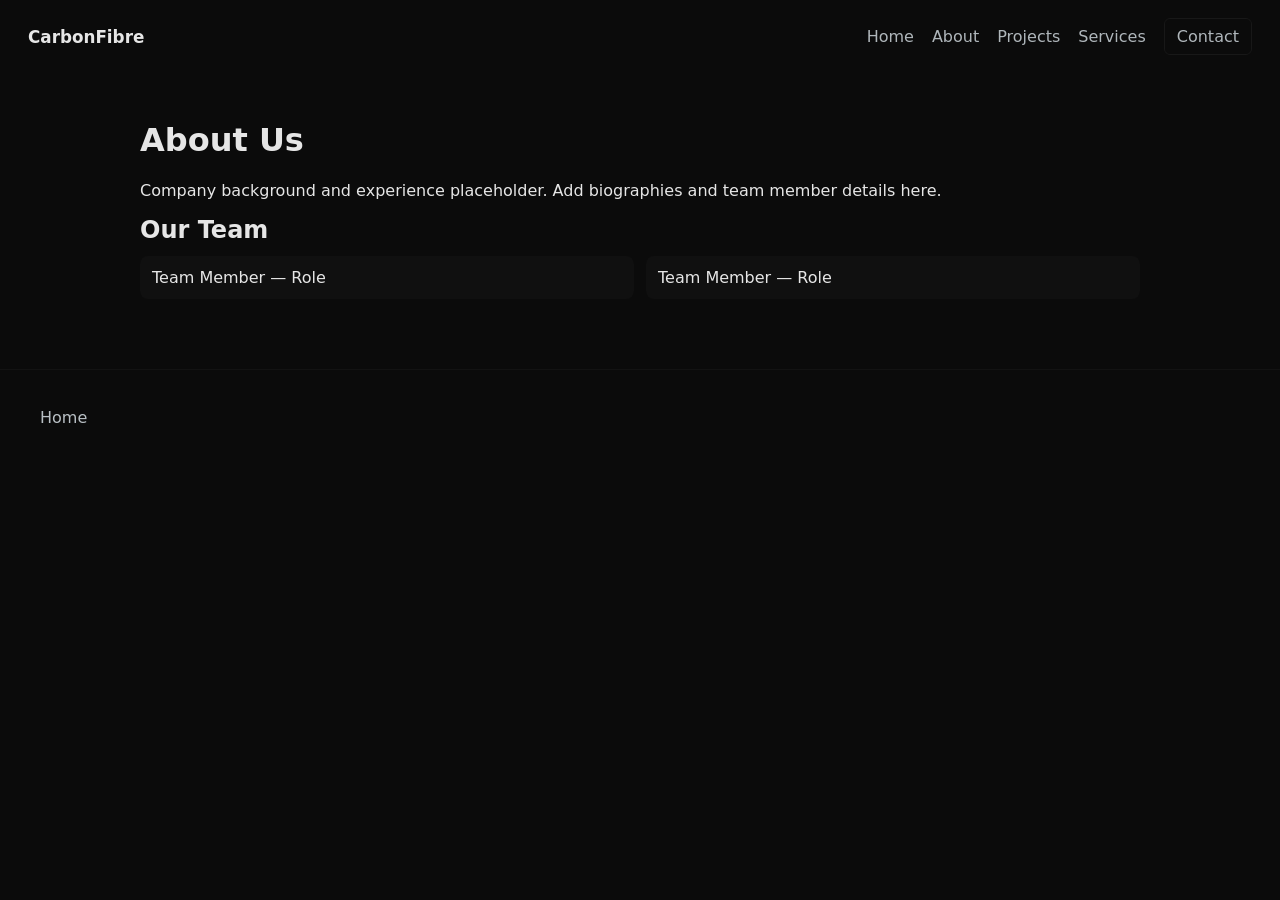
==== about.html @ e9892892 "Initial scaffold: pages, assets, GH Pages workflow, CNAME, README" ====
<!doctype html>
<html lang="en">
  <head>
    <meta charset="utf-8" />
    <meta name="viewport" content="width=device-width,initial-scale=1" />
    <title>About — Carbon Fibre Installation</title>
    <link rel="stylesheet" href="css/style.css" />
  </head>
  <body>
    <header class="site-header">
      <a class="logo" href="index.html">CarbonFibre</a>
      <nav class="main-nav">
        <a href="index.html">Home</a>
        <a href="about.html">About</a>
        <a href="projects.html">Projects</a>
        <a href="services.html">Services</a>
        <a class="contact-btn" href="index.html#contact">Contact</a>
        <button class="nav-toggle" aria-label="Toggle navigation">☰</button>
      </nav>
    </header>
    <main style="padding:100px 20px 40px;">
      <div style="max-width:1000px;margin:0 auto;">
        <h1>About Us</h1>
        <p>Company background and experience placeholder. Add biographies and team member details here.</p>
        <h2>Our Team</h2>
        <div style="display:grid;grid-template-columns:repeat(auto-fit,minmax(200px,1fr));gap:12px;margin-top:12px;">
          <div style="background:rgba(255,255,255,.02);padding:12px;border-radius:8px">Team Member — Role</div>
          <div style="background:rgba(255,255,255,.02);padding:12px;border-radius:8px">Team Member — Role</div>
        </div>
      </div>
    </main>
    <footer class="site-footer"><div class="footer-inner"><p><a href="index.html">Home</a></p></div></footer>
    <script src="js/main.js"></script>
  </body>
</html>
---- css/style.css ----
:root{
  --bg:#0b0b0b;--muted:#9aa0a6;--accent:#e6e6e6;--accent-2:#b9c0c5;
  --max-width:1200px;
}
*{box-sizing:border-box}
html,body{height:100%;margin:0;font-family:Inter,system-ui,Arial,sans-serif;color:var(--accent);background:var(--bg)}
a{color:var(--accent-2);text-decoration:none}
.site-header{position:fixed;top:0;left:0;right:0;display:flex;justify-content:space-between;align-items:center;padding:18px 28px;z-index:40}
.logo{font-weight:700;color:var(--accent);font-size:1.05rem}
.main-nav{display:flex;gap:18px;align-items:center}
.main-nav a{color:var(--accent-2);opacity:.95}
.contact-btn{padding:8px 12px;border:1px solid rgba(255,255,255,.06);border-radius:6px}
.nav-toggle{display:none;background:transparent;border:0;color:var(--accent-2);font-size:20px}

.hero{height:84vh;min-height:520px;background-image:linear-gradient(180deg,rgba(2,2,2,.35),rgba(2,2,2,.6)),url('../images/natural-black-metal-grille-carbon-steel.jpg');background-size:cover;background-position:center;display:flex;align-items:center}
.hero-inner{max-width:var(--max-width);margin:0 auto;padding:96px 28px 48px}
.hero h1{font-size: clamp(28px, 5vw, 56px);margin:0 0 12px;line-height:1.02}
.tagline{color:var(--muted);margin:0 0 20px}
.cta-row a{display:inline-block;margin-right:12px;padding:12px 18px;border-radius:8px}
.primary-cta{background:rgba(255,255,255,.06);border:1px solid rgba(255,255,255,.06)}
.secondary-cta{background:transparent;border:1px solid rgba(255,255,255,.03)}

.attributes{padding:64px 20px 40px}
.grid{max-width:var(--max-width);margin:0 auto;display:grid;grid-template-columns:repeat(auto-fit,minmax(220px,1fr));gap:18px}
.tile{background:rgba(255,255,255,.02);padding:18px;border-radius:8px;border:1px solid rgba(255,255,255,.02)}
.tile h3{margin:0 0 6px}

.services-preview,.projects-preview{padding:40px 20px;background:linear-gradient(180deg,transparent,rgba(255,255,255,0.01));}
.services-preview .cards{display:flex;gap:12px;flex-wrap:wrap;max-width:var(--max-width);margin:12px auto}
.card{background:rgba(255,255,255,.02);padding:18px;border-radius:8px;flex:1 1 220px}

.project-list{max-width:var(--max-width);margin:12px auto;display:grid;grid-template-columns:repeat(auto-fit,minmax(220px,1fr));gap:12px}
.project{padding:16px;background:rgba(255,255,255,.02);border-radius:6px}

.contact{padding:36px 20px;text-align:center}

.site-footer{border-top:1px solid rgba(255,255,255,.03);padding:22px 20px;margin-top:30px}
.footer-inner{max-width:var(--max-width);margin:0 auto;display:flex;justify-content:space-between;gap:12px;flex-wrap:wrap}

/* Responsive */
@media (max-width:820px){
  .nav-toggle{display:inline-block}
  .main-nav a{display:none}
  .main-nav.open a{display:inline-block}
  .hero-inner{padding-top:72px}
}

/* small polish */
h2{margin:0 0 12px}
.more{text-align:center;margin-top:14px}
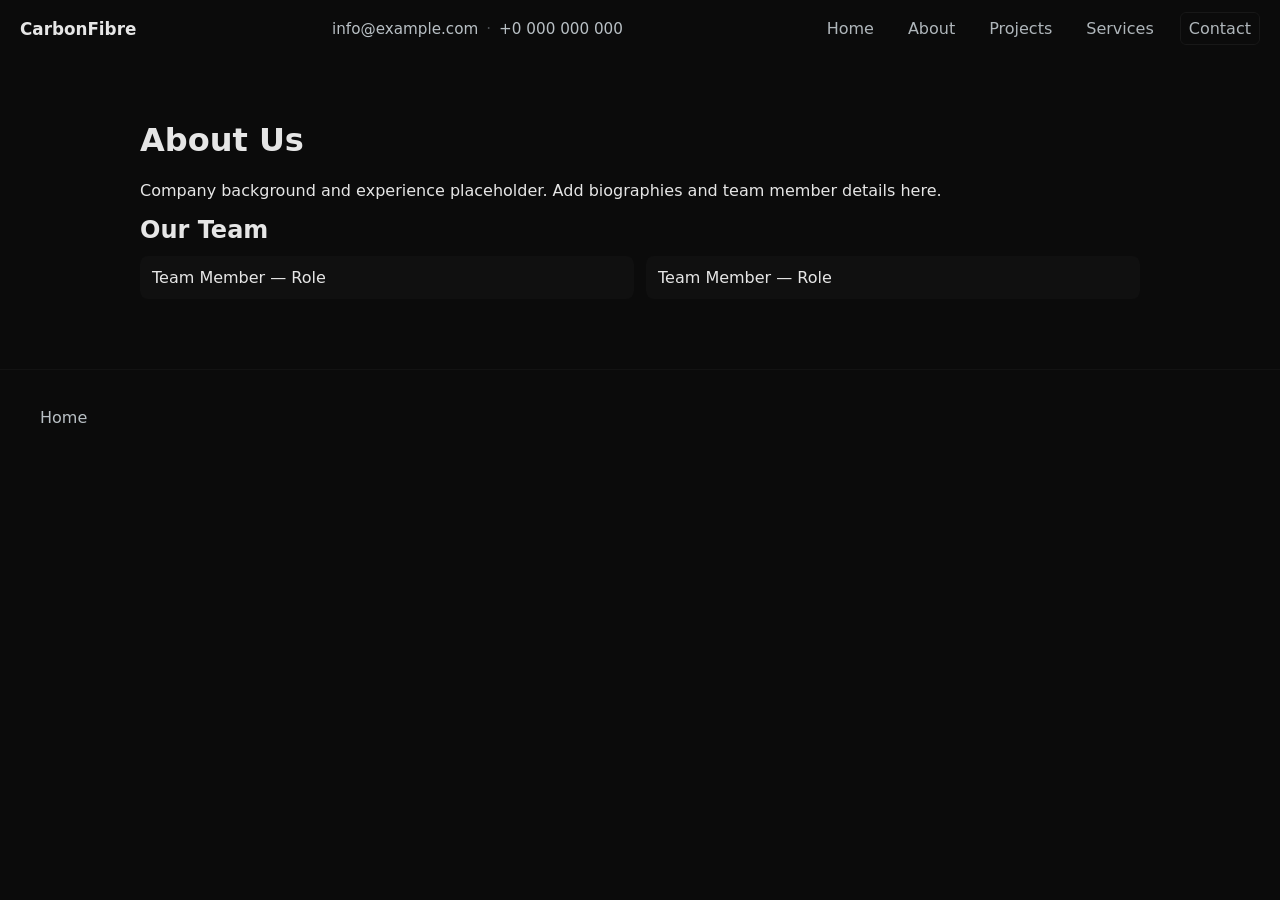
==== commit de3500fd: "ui: mobile side menu + header contact top-right; improve nav toggle/overlay" ====
--- a/about.html
+++ b/about.html
@@ -9,14 +9,22 @@
   <body>
     <header class="site-header">
       <a class="logo" href="index.html">CarbonFibre</a>
-      <nav class="main-nav">
+      <div class="header-right">
+        <div class="contact-top">
+          <a href="mailto:info@example.com">info@example.com</a>
+          <span class="sep">·</span>
+          <a href="tel:+000000000">+0 000 000 000</a>
+        </div>
+        <button class="nav-toggle" aria-label="Toggle navigation">☰</button>
+      </div>
+      <nav class="main-nav" aria-hidden="false">
         <a href="index.html">Home</a>
         <a href="about.html">About</a>
         <a href="projects.html">Projects</a>
         <a href="services.html">Services</a>
         <a class="contact-btn" href="index.html#contact">Contact</a>
-        <button class="nav-toggle" aria-label="Toggle navigation">☰</button>
       </nav>
+      <div class="nav-overlay" aria-hidden="true"></div>
     </header>
     <main style="padding:100px 20px 40px;">
       <div style="max-width:1000px;margin:0 auto;">
--- a/css/style.css
+++ b/css/style.css
@@ -5,12 +5,22 @@
 *{box-sizing:border-box}
 html,body{height:100%;margin:0;font-family:Inter,system-ui,Arial,sans-serif;color:var(--accent);background:var(--bg)}
 a{color:var(--accent-2);text-decoration:none}
-.site-header{position:fixed;top:0;left:0;right:0;display:flex;justify-content:space-between;align-items:center;padding:18px 28px;z-index:40}
+.site-header{position:fixed;top:0;left:0;right:0;display:flex;justify-content:space-between;align-items:center;padding:12px 20px;z-index:60}
 .logo{font-weight:700;color:var(--accent);font-size:1.05rem}
+.header-right{display:flex;align-items:center;gap:12px}
+.contact-top{color:var(--muted);font-size:0.95rem;display:flex;gap:8px;align-items:center}
+.contact-top a{color:var(--accent-2)}
+.sep{opacity:.45}
 .main-nav{display:flex;gap:18px;align-items:center}
-.main-nav a{color:var(--accent-2);opacity:.95}
+.main-nav a{color:var(--accent-2);opacity:.95;padding:6px 8px}
 .contact-btn{padding:8px 12px;border:1px solid rgba(255,255,255,.06);border-radius:6px}
 .nav-toggle{display:none;background:transparent;border:0;color:var(--accent-2);font-size:20px}
+
+/* Side nav / mobile */
+.main-nav{transition:transform .28s ease, left .28s ease}
+.nav-overlay{position:fixed;inset:0;background:rgba(0,0,0,.45);opacity:0;pointer-events:none;transition:opacity .2s ease;z-index:55}
+.main-nav.open + .nav-overlay{opacity:1;pointer-events:auto}
+
 
 .hero{height:84vh;min-height:520px;background-image:linear-gradient(180deg,rgba(2,2,2,.35),rgba(2,2,2,.6)),url('../images/natural-black-metal-grille-carbon-steel.jpg');background-size:cover;background-position:center;display:flex;align-items:center}
 .hero-inner{max-width:var(--max-width);margin:0 auto;padding:96px 28px 48px}
@@ -40,9 +50,13 @@
 /* Responsive */
 @media (max-width:820px){
   .nav-toggle{display:inline-block}
-  .main-nav a{display:none}
-  .main-nav.open a{display:inline-block}
+  .main-nav{position:fixed;top:0;left:-320px;height:100vh;width:280px;flex-direction:column;padding:72px 16px 20px;background:rgba(6,6,6,.98);backdrop-filter:blur(6px);border-right:1px solid rgba(255,255,255,.03);z-index:60}
+  .main-nav a{display:block;padding:12px 6px;border-radius:6px}
+  .main-nav.open{left:0}
+  .nav-overlay{opacity:0;pointer-events:none}
+  .main-nav.open ~ .nav-overlay,.main-nav.open + .nav-overlay{opacity:1;pointer-events:auto}
   .hero-inner{padding-top:72px}
+  .contact-top{display:none}
 }
 
 /* small polish */
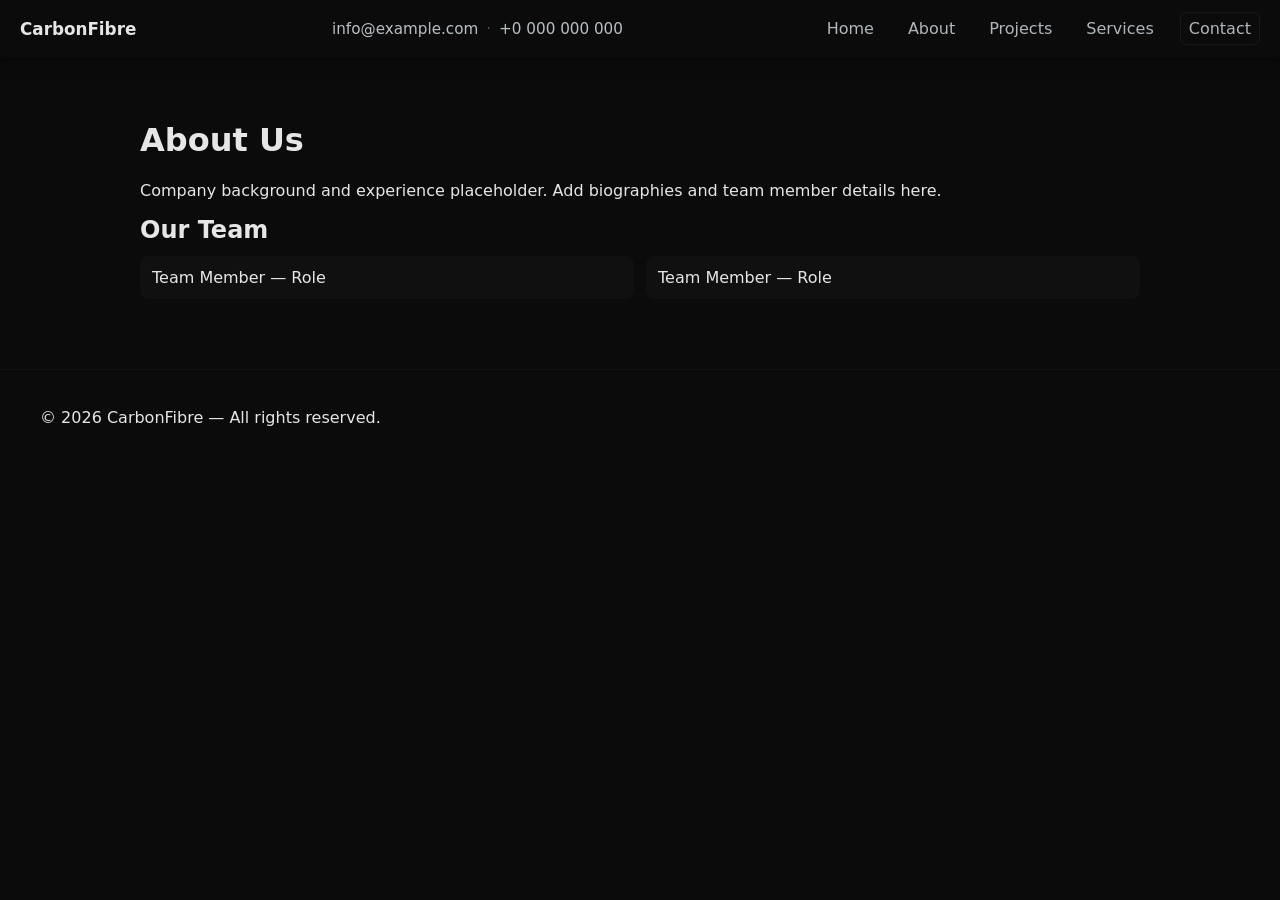
==== commit 740fedc1: "ui: indicator gradient blackgrey; unify footer across pages" ====
--- a/about.html
+++ b/about.html
@@ -37,7 +37,11 @@
         </div>
       </div>
     </main>
-    <footer class="site-footer"><div class="footer-inner"><p><a href="index.html">Home</a></p></div></footer>
+    <footer class="site-footer">
+      <div class="footer-inner">
+        <p>&copy; <span id="year"></span> CarbonFibre — All rights reserved.</p>
+      </div>
+    </footer>
     <script src="js/main.js"></script>
   </body>
 </html>
--- a/css/style.css
+++ b/css/style.css
@@ -1,7 +1,10 @@
 :root{
   --bg:#0b0b0b;--muted:#9aa0a6;--accent:#e6e6e6;--accent-2:#b9c0c5;
   --max-width:1200px;
+  --header-height:64px;
 }
+/* native smooth scrolling as a baseline */
+html{scroll-behavior:smooth}
 *{box-sizing:border-box}
 html,body{height:100%;margin:0;font-family:Inter,system-ui,Arial,sans-serif;color:var(--accent);background:var(--bg)}
 a{color:var(--accent-2);text-decoration:none}
@@ -20,6 +23,19 @@
 .main-nav{transition:transform .28s ease, left .28s ease}
 .nav-overlay{position:fixed;inset:0;background:rgba(0,0,0,.45);opacity:0;pointer-events:none;transition:opacity .2s ease;z-index:55}
 .main-nav.open + .nav-overlay{opacity:1;pointer-events:auto}
+
+/* Header: solid background to remain above content */
+.site-header{background:var(--bg);box-shadow:0 2px 12px rgba(0,0,0,0.6)}
+main{padding-top:var(--header-height)}
+
+/* Scroll progress indicator */
+.scroll-indicator{position:fixed;left:0;right:0;top:var(--header-height);height:4px;z-index:70;pointer-events:none;opacity:0;transition:opacity .25s ease}
+.scroll-indicator .bar{height:100%;width:0;background:linear-gradient(90deg,#000000,#bdbdbd);box-shadow:0 0 8px rgba(0,0,0,.25);transition:width .12s linear}
+.scroll-indicator.visible{opacity:1}
+
+/* Page transition overlay used when navigating between pages */
+.page-transition{position:fixed;inset:0;background:#0b0b0b;opacity:0;pointer-events:none;transition:opacity .28s ease;z-index:9999}
+.page-transition.show{opacity:1;pointer-events:auto}
 
 
 .hero{height:84vh;min-height:520px;background-image:linear-gradient(180deg,rgba(2,2,2,.35),rgba(2,2,2,.6)),url('../images/natural-black-metal-grille-carbon-steel.jpg');background-size:cover;background-position:center;display:flex;align-items:center}
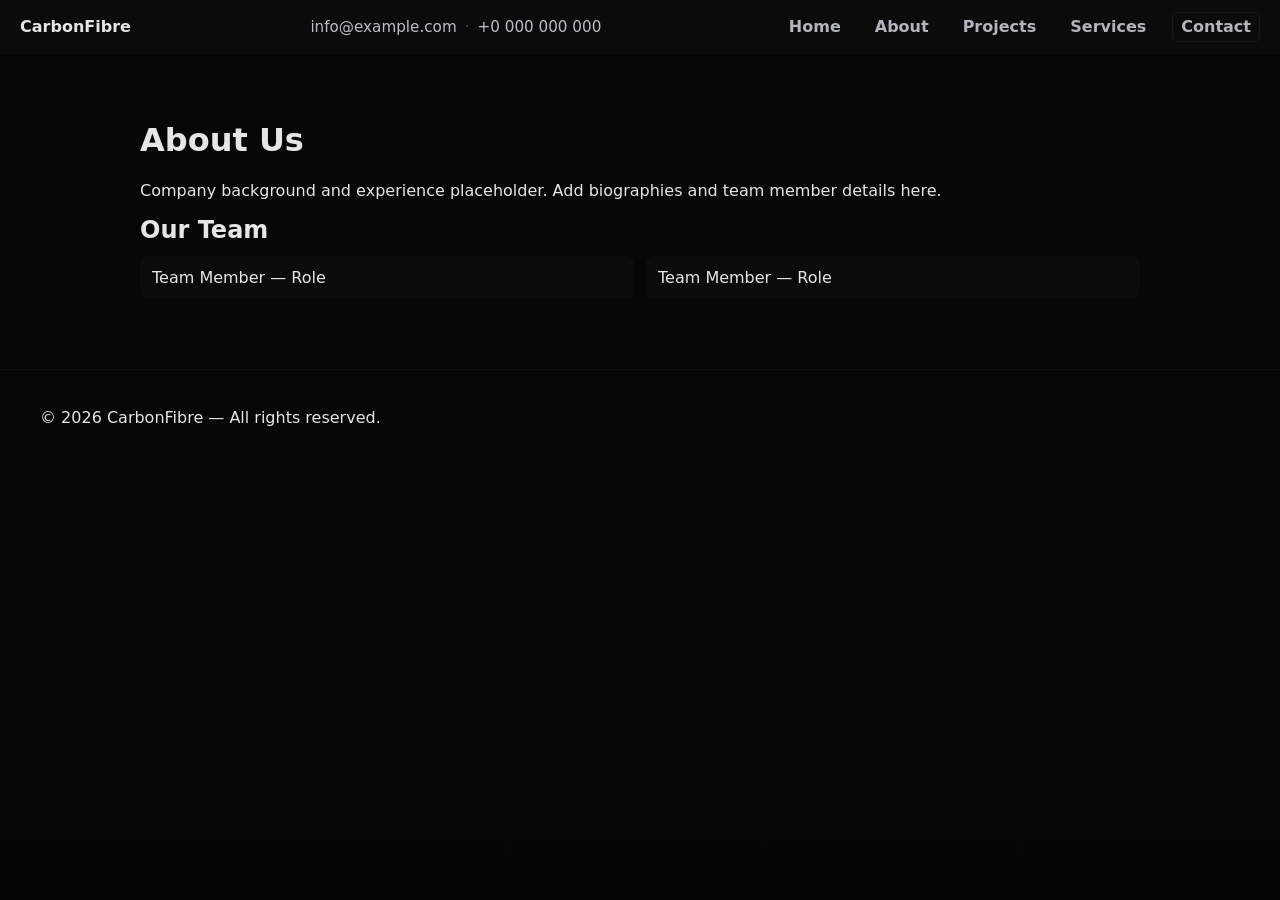
==== commit 2a229831: "chore: ui  use correct non-home background image" ====
--- a/about.html
+++ b/about.html
@@ -6,7 +6,7 @@
     <title>About — Carbon Fibre Installation</title>
     <link rel="stylesheet" href="css/style.css" />
   </head>
-  <body>
+  <body class="page-bg">
     <header class="site-header">
       <a class="logo" href="index.html">CarbonFibre</a>
       <div class="header-right">
--- a/css/style.css
+++ b/css/style.css
@@ -2,20 +2,34 @@
   --bg:#0b0b0b;--muted:#9aa0a6;--accent:#e6e6e6;--accent-2:#b9c0c5;
   --max-width:1200px;
   --header-height:64px;
+  font-size:16px;
 }
 /* native smooth scrolling as a baseline */
 html{scroll-behavior:smooth}
+html{-webkit-text-size-adjust:100%}
 *{box-sizing:border-box}
 html,body{height:100%;margin:0;font-family:Inter,system-ui,Arial,sans-serif;color:var(--accent);background:var(--bg)}
 a{color:var(--accent-2);text-decoration:none}
-.site-header{position:fixed;top:0;left:0;right:0;display:flex;justify-content:space-between;align-items:center;padding:12px 20px;z-index:60}
-.logo{font-weight:700;color:var(--accent);font-size:1.05rem}
+.site-header{position:fixed;top:0;left:0;right:0;display:flex;justify-content:space-between;align-items:center;padding:12px 20px;z-index:10001;transform:none;-webkit-font-smoothing:antialiased;-moz-osx-font-smoothing:grayscale}
+.logo{font-weight:600;color:var(--accent);font-size:16px;line-height:1}
 .header-right{display:flex;align-items:center;gap:12px}
 .contact-top{color:var(--muted);font-size:0.95rem;display:flex;gap:8px;align-items:center}
 .contact-top a{color:var(--accent-2)}
 .sep{opacity:.45}
 .main-nav{display:flex;gap:18px;align-items:center}
-.main-nav a{color:var(--accent-2);opacity:.95;padding:6px 8px}
+.main-nav a{color:var(--accent-2);opacity:.95;padding:6px 8px;font-size:16px;line-height:1;font-weight:600}
+
+/* main nav is visible on large screens; mobile toggle shows at <=820px */
+
+/* Ensure header children don't inherit accidental transforms that change rendering */
+.site-header *{transform:none}
+
+/* Normalize rendering for header text to avoid bolder appearance on some pages */
+.site-header .logo, .site-header .main-nav a, .site-header .contact-top a{
+  -webkit-font-smoothing:antialiased;
+  -moz-osx-font-smoothing:grayscale;
+  text-rendering:optimizeLegibility;
+}
 .contact-btn{padding:8px 12px;border:1px solid rgba(255,255,255,.06);border-radius:6px}
 .nav-toggle{display:none;background:transparent;border:0;color:var(--accent-2);font-size:20px}
 
@@ -34,8 +48,11 @@
 .scroll-indicator.visible{opacity:1}
 
 /* Page transition overlay used when navigating between pages */
-.page-transition{position:fixed;inset:0;background:#0b0b0b;opacity:0;pointer-events:none;transition:opacity .28s ease;z-index:9999}
-.page-transition.show{opacity:1;pointer-events:auto}
+.page-transition{position:fixed;inset:0;background:#0b0b0b;transform:translateY(-100%);opacity:0;pointer-events:none;transition:transform .32s ease, opacity .32s ease;z-index:9999}
+.page-transition.show{pointer-events:auto;transform:translateY(0);opacity:1}
+
+/* Background for non-home pages */
+.page-bg{background-image:linear-gradient(180deg,rgba(2,2,2,.45),rgba(2,2,2,.7)),url('../images/background-4852316.jpg');background-size:cover;background-position:center;background-repeat:no-repeat;min-height:100vh}
 
 
 .hero{height:84vh;min-height:520px;background-image:linear-gradient(180deg,rgba(2,2,2,.35),rgba(2,2,2,.6)),url('../images/natural-black-metal-grille-carbon-steel.jpg');background-size:cover;background-position:center;display:flex;align-items:center}
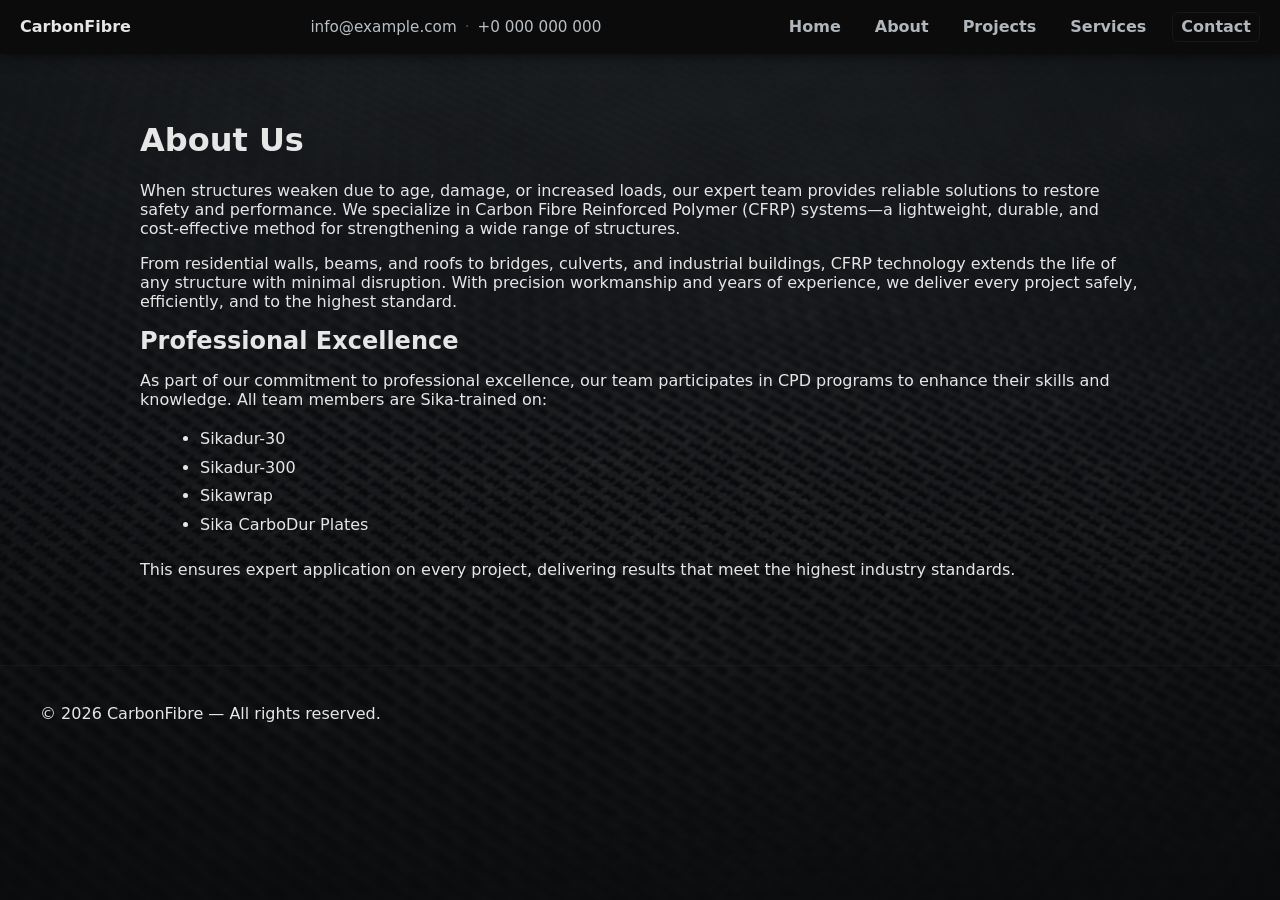
==== commit fd600fca: "add content v1" ====
--- a/about.html
+++ b/about.html
@@ -29,12 +29,18 @@
     <main style="padding:100px 20px 40px;">
       <div style="max-width:1000px;margin:0 auto;">
         <h1>About Us</h1>
-        <p>Company background and experience placeholder. Add biographies and team member details here.</p>
-        <h2>Our Team</h2>
-        <div style="display:grid;grid-template-columns:repeat(auto-fit,minmax(200px,1fr));gap:12px;margin-top:12px;">
-          <div style="background:rgba(255,255,255,.02);padding:12px;border-radius:8px">Team Member — Role</div>
-          <div style="background:rgba(255,255,255,.02);padding:12px;border-radius:8px">Team Member — Role</div>
-        </div>
+        <p>When structures weaken due to age, damage, or increased loads, our expert team provides reliable solutions to restore safety and performance. We specialize in Carbon Fibre Reinforced Polymer (CFRP) systems—a lightweight, durable, and cost-effective method for strengthening a wide range of structures.</p>
+        <p>From residential walls, beams, and roofs to bridges, culverts, and industrial buildings, CFRP technology extends the life of any structure with minimal disruption. With precision workmanship and years of experience, we deliver every project safely, efficiently, and to the highest standard.</p>
+        
+        <h2>Professional Excellence</h2>
+        <p>As part of our commitment to professional excellence, our team participates in CPD programs to enhance their skills and knowledge. All team members are Sika-trained on:</p>
+        <ul style="margin:12px 0 20px 20px;line-height:1.8;">
+          <li>Sikadur-30</li>
+          <li>Sikadur-300</li>
+          <li>Sikawrap</li>
+          <li>Sika CarboDur Plates</li>
+        </ul>
+        <p>This ensures expert application on every project, delivering results that meet the highest industry standards.</p>
       </div>
     </main>
     <footer class="site-footer">
--- a/css/style.css
+++ b/css/style.css
@@ -19,7 +19,7 @@
 .main-nav{display:flex;gap:18px;align-items:center}
 .main-nav a{color:var(--accent-2);opacity:.95;padding:6px 8px;font-size:16px;line-height:1;font-weight:600}
 
-/* main nav is visible on large screens; mobile toggle shows at <=820px */
+/* main nav is visible on large screens; mobile toggle shows at <=960px */
 
 /* Ensure header children don't inherit accidental transforms that change rendering */
 .site-header *{transform:none}
@@ -52,7 +52,7 @@
 .page-transition.show{pointer-events:auto;transform:translateY(0);opacity:1}
 
 /* Background for non-home pages */
-.page-bg{background-image:linear-gradient(180deg,rgba(2,2,2,.45),rgba(2,2,2,.7)),url('../images/background-4852316.jpg');background-size:cover;background-position:center;background-repeat:no-repeat;min-height:100vh}
+.page-bg{background-image:linear-gradient(180deg,rgba(2,2,2,.45),rgba(2,2,2,.7)),url('../images/metallic-texture-background.jpg');background-size:cover;background-position:center;background-repeat:no-repeat;min-height:100vh}
 
 
 .hero{height:84vh;min-height:520px;background-image:linear-gradient(180deg,rgba(2,2,2,.35),rgba(2,2,2,.6)),url('../images/natural-black-metal-grille-carbon-steel.jpg');background-size:cover;background-position:center;display:flex;align-items:center}
@@ -81,7 +81,7 @@
 .footer-inner{max-width:var(--max-width);margin:0 auto;display:flex;justify-content:space-between;gap:12px;flex-wrap:wrap}
 
 /* Responsive */
-@media (max-width:820px){
+@media (max-width:960px){
   .nav-toggle{display:inline-block}
   .main-nav{position:fixed;top:0;left:-320px;height:100vh;width:280px;flex-direction:column;padding:72px 16px 20px;background:rgba(6,6,6,.98);backdrop-filter:blur(6px);border-right:1px solid rgba(255,255,255,.03);z-index:60}
   .main-nav a{display:block;padding:12px 6px;border-radius:6px}
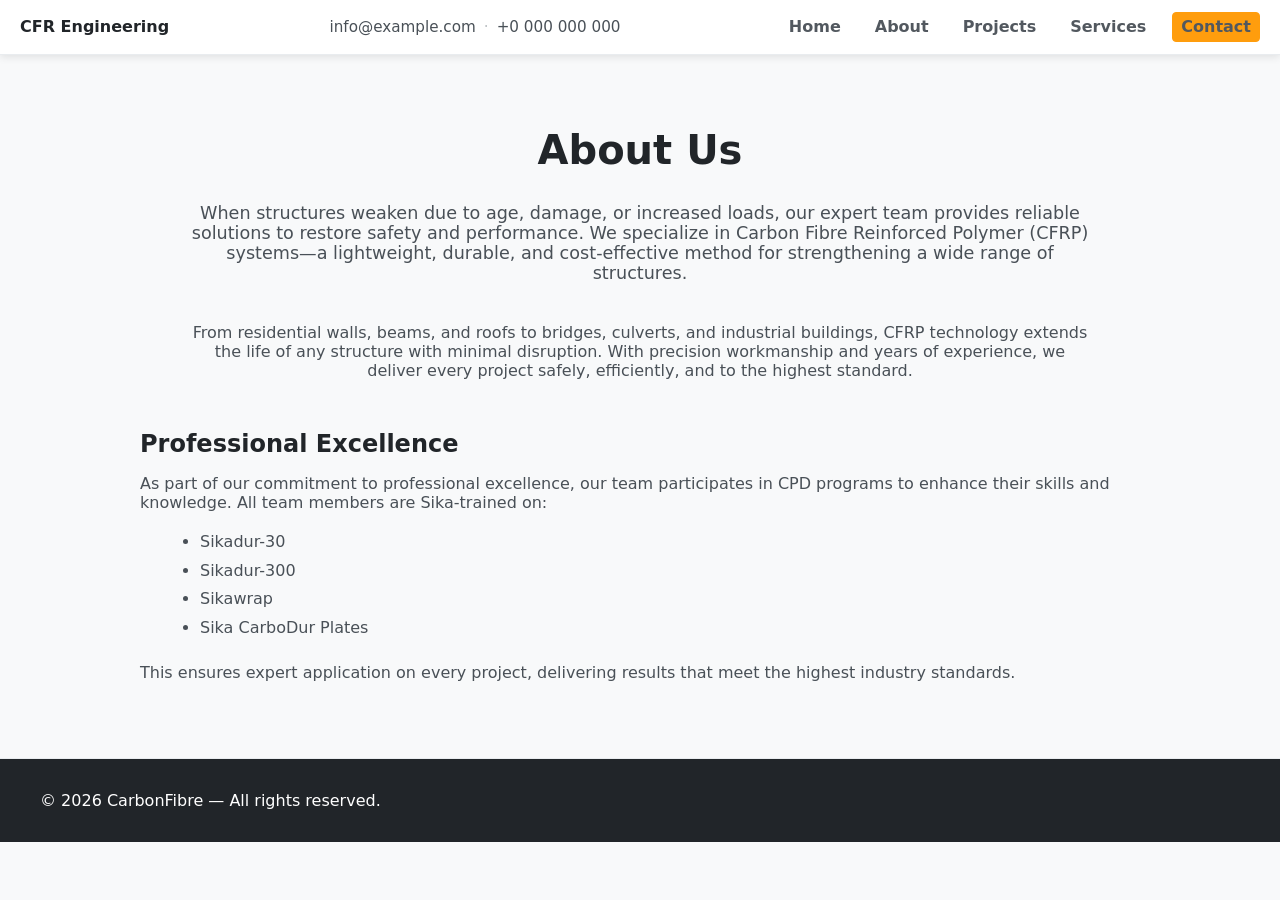
==== commit 9c21b3cf: "change colours" ====
--- a/about.html
+++ b/about.html
@@ -8,7 +8,7 @@
   </head>
   <body class="page-bg">
     <header class="site-header">
-      <a class="logo" href="index.html">CarbonFibre</a>
+      <a class="logo" href="index.html">CFR Engineering</a>
       <div class="header-right">
         <div class="contact-top">
           <a href="mailto:info@example.com">info@example.com</a>
@@ -26,21 +26,21 @@
       </nav>
       <div class="nav-overlay" aria-hidden="true"></div>
     </header>
-    <main style="padding:100px 20px 40px;">
+    <main style="padding:100px 20px 60px;">
       <div style="max-width:1000px;margin:0 auto;">
-        <h1>About Us</h1>
-        <p>When structures weaken due to age, damage, or increased loads, our expert team provides reliable solutions to restore safety and performance. We specialize in Carbon Fibre Reinforced Polymer (CFRP) systems—a lightweight, durable, and cost-effective method for strengthening a wide range of structures.</p>
-        <p>From residential walls, beams, and roofs to bridges, culverts, and industrial buildings, CFRP technology extends the life of any structure with minimal disruption. With precision workmanship and years of experience, we deliver every project safely, efficiently, and to the highest standard.</p>
+        <h1 style="text-align:center;font-size:2.5rem;margin-bottom:30px;color:#212529;">About Us</h1>
+        <p style="font-size:1.1rem;color:#495057;text-align:center;max-width:900px;margin:0 auto 40px;">When structures weaken due to age, damage, or increased loads, our expert team provides reliable solutions to restore safety and performance. We specialize in Carbon Fibre Reinforced Polymer (CFRP) systems—a lightweight, durable, and cost-effective method for strengthening a wide range of structures.</p>
+        <p style="color:#495057;text-align:center;max-width:900px;margin:0 auto 50px;">From residential walls, beams, and roofs to bridges, culverts, and industrial buildings, CFRP technology extends the life of any structure with minimal disruption. With precision workmanship and years of experience, we deliver every project safely, efficiently, and to the highest standard.</p>
         
-        <h2>Professional Excellence</h2>
-        <p>As part of our commitment to professional excellence, our team participates in CPD programs to enhance their skills and knowledge. All team members are Sika-trained on:</p>
-        <ul style="margin:12px 0 20px 20px;line-height:1.8;">
+        <h2 style="color:#212529;margin-top:40px;">Professional Excellence</h2>
+        <p style="color:#495057;">As part of our commitment to professional excellence, our team participates in CPD programs to enhance their skills and knowledge. All team members are Sika-trained on:</p>
+        <ul style="margin:12px 0 20px 20px;line-height:1.8;color:#495057;">
           <li>Sikadur-30</li>
           <li>Sikadur-300</li>
           <li>Sikawrap</li>
           <li>Sika CarboDur Plates</li>
         </ul>
-        <p>This ensures expert application on every project, delivering results that meet the highest industry standards.</p>
+        <p style="color:#495057;">This ensures expert application on every project, delivering results that meet the highest industry standards.</p>
       </div>
     </main>
     <footer class="site-footer">
--- a/css/style.css
+++ b/css/style.css
@@ -1,5 +1,5 @@
 :root{
-  --bg:#0b0b0b;--muted:#9aa0a6;--accent:#e6e6e6;--accent-2:#b9c0c5;
+  --bg:#ffffff;--muted:#6c757d;--accent:#212529;--accent-2:#495057;--primary:#ff9800;
   --max-width:1200px;
   --header-height:64px;
   font-size:16px;
@@ -30,7 +30,8 @@
   -moz-osx-font-smoothing:grayscale;
   text-rendering:optimizeLegibility;
 }
-.contact-btn{padding:8px 12px;border:1px solid rgba(255,255,255,.06);border-radius:6px}
+.contact-btn{padding:8px 16px;background:#ff9800;color:#ffffff;border:1px solid #ff9800;border-radius:4px;transition:background 0.3s ease}
+.contact-btn:hover{background:#f57c00;border-color:#f57c00}
 .nav-toggle{display:none;background:transparent;border:0;color:var(--accent-2);font-size:20px}
 
 /* Side nav / mobile */
@@ -39,7 +40,7 @@
 .main-nav.open + .nav-overlay{opacity:1;pointer-events:auto}
 
 /* Header: solid background to remain above content */
-.site-header{background:var(--bg);box-shadow:0 2px 12px rgba(0,0,0,0.6)}
+.site-header{background:#ffffff;box-shadow:0 2px 8px rgba(0,0,0,0.1);border-bottom:1px solid #e9ecef}
 main{padding-top:var(--header-height)}
 
 /* Scroll progress indicator */
@@ -47,43 +48,51 @@
 .scroll-indicator .bar{height:100%;width:0;background:linear-gradient(90deg,#000000,#bdbdbd);box-shadow:0 0 8px rgba(0,0,0,.25);transition:width .12s linear}
 .scroll-indicator.visible{opacity:1}
 
-/* Page transition overlay used when navigating between pages */
-.page-transition{position:fixed;inset:0;background:#0b0b0b;transform:translateY(-100%);opacity:0;pointer-events:none;transition:transform .32s ease, opacity .32s ease;z-index:9999}
-.page-transition.show{pointer-events:auto;transform:translateY(0);opacity:1}
-
 /* Background for non-home pages */
-.page-bg{background-image:linear-gradient(180deg,rgba(2,2,2,.45),rgba(2,2,2,.7)),url('../images/metallic-texture-background.jpg');background-size:cover;background-position:center;background-repeat:no-repeat;min-height:100vh}
+.page-bg{background:#f8f9fa;min-height:100vh}
 
 
-.hero{height:84vh;min-height:520px;background-image:linear-gradient(180deg,rgba(2,2,2,.35),rgba(2,2,2,.6)),url('../images/natural-black-metal-grille-carbon-steel.jpg');background-size:cover;background-position:center;display:flex;align-items:center}
+.hero{height:63vh;min-height:390px;background:#d0d3d9;background-size:cover;background-position:center;display:flex;align-items:center;position:relative}
 .hero-inner{max-width:var(--max-width);margin:0 auto;padding:96px 28px 48px}
-.hero h1{font-size: clamp(28px, 5vw, 56px);margin:0 0 12px;line-height:1.02}
-.tagline{color:var(--muted);margin:0 0 20px}
-.cta-row a{display:inline-block;margin-right:12px;padding:12px 18px;border-radius:8px}
-.primary-cta{background:rgba(255,255,255,.06);border:1px solid rgba(255,255,255,.06)}
-.secondary-cta{background:transparent;border:1px solid rgba(255,255,255,.03)}
+.hero h1{font-size: clamp(28px, 5vw, 56px);margin:0 0 12px;line-height:1.02;color:#000000}
+.tagline{color:#000000;margin:0 0 20px;opacity:0.85}
+.cta-row a{display:inline-block;margin-right:12px;padding:12px 24px;border-radius:4px;font-weight:600;transition:all 0.3s ease}
+.primary-cta{background:#212529;color:#ffffff;border:2px solid #212529}
+.primary-cta:hover{background:#000000;border-color:#000000}
+.secondary-cta{background:transparent;color:#212529;border:2px solid #212529}
+.secondary-cta:hover{background:#212529;color:#ffffff}
 
 .attributes{padding:64px 20px 40px}
 .grid{max-width:var(--max-width);margin:0 auto;display:grid;grid-template-columns:repeat(auto-fit,minmax(220px,1fr));gap:18px}
-.tile{background:rgba(255,255,255,.02);padding:18px;border-radius:8px;border:1px solid rgba(255,255,255,.02)}
-.tile h3{margin:0 0 6px}
+.tile{background:#ffffff;padding:24px;border-radius:8px;border:1px solid #e9ecef;box-shadow:0 2px 8px rgba(0,0,0,0.08);transition:transform 0.3s ease, box-shadow 0.3s ease}
+.tile:hover{transform:translateY(-4px);box-shadow:0 4px 16px rgba(0,0,0,0.12)}
+.tile h3{margin:0 0 8px;color:#212529}
 
-.services-preview,.projects-preview{padding:40px 20px;background:linear-gradient(180deg,transparent,rgba(255,255,255,0.01));}
-.services-preview .cards{display:flex;gap:12px;flex-wrap:wrap;max-width:var(--max-width);margin:12px auto}
-.card{background:rgba(255,255,255,.02);padding:18px;border-radius:8px;flex:1 1 220px}
+.services-preview,.projects-preview{padding:60px 20px;background:#ffffff}
+.services-preview h2,.projects-preview h2{text-align:center;font-size:2.5rem;margin-bottom:40px;color:#212529}
+.services-preview .cards{display:flex;gap:20px;flex-wrap:wrap;max-width:var(--max-width);margin:12px auto}
+.card{background:#ffffff;padding:24px;border-radius:8px;flex:1 1 280px;border:1px solid #e9ecef;box-shadow:0 2px 8px rgba(0,0,0,0.08);transition:transform 0.3s ease}
+.card:hover{transform:translateY(-4px)}
+.card h4{color:#ff9800;margin-top:0}
 
-.project-list{max-width:var(--max-width);margin:12px auto;display:grid;grid-template-columns:repeat(auto-fit,minmax(220px,1fr));gap:12px}
-.project{padding:16px;background:rgba(255,255,255,.02);border-radius:6px}
+.project-list{max-width:var(--max-width);margin:12px auto;display:grid;grid-template-columns:repeat(auto-fit,minmax(280px,1fr));gap:24px}
+.project{padding:0;background:#ffffff;border-radius:8px;overflow:hidden;box-shadow:0 2px 8px rgba(0,0,0,0.1);transition:transform 0.3s ease}
+.project:hover{transform:translateY(-4px)}
+.project-image{width:100%;height:240px;background:#e9ecef;display:flex;align-items:center;justify-content:center;color:#6c757d;font-size:1.1rem;font-weight:600}
+.project-content{padding:20px}
+.project h4{margin-top:0;color:#212529}
 
-.contact{padding:36px 20px;text-align:center}
+.contact{padding:60px 20px;text-align:center;background:#f8f9fa}
+.contact h2{font-size:2.5rem;margin-bottom:20px;color:#212529}
 
-.site-footer{border-top:1px solid rgba(255,255,255,.03);padding:22px 20px;margin-top:30px}
+.site-footer{border-top:1px solid #e9ecef;padding:32px 20px;margin-top:0;background:#212529;color:#ffffff}
+.site-footer p{color:#ffffff;margin:0}
 .footer-inner{max-width:var(--max-width);margin:0 auto;display:flex;justify-content:space-between;gap:12px;flex-wrap:wrap}
 
 /* Responsive */
 @media (max-width:960px){
   .nav-toggle{display:inline-block}
-  .main-nav{position:fixed;top:0;left:-320px;height:100vh;width:280px;flex-direction:column;padding:72px 16px 20px;background:rgba(6,6,6,.98);backdrop-filter:blur(6px);border-right:1px solid rgba(255,255,255,.03);z-index:60}
+  .main-nav{position:fixed;top:0;left:-320px;height:100vh;width:280px;flex-direction:column;padding:72px 16px 20px;background:#ffffff;backdrop-filter:blur(6px);border-right:1px solid #e9ecef;z-index:60;box-shadow:2px 0 8px rgba(0,0,0,0.1)}
   .main-nav a{display:block;padding:12px 6px;border-radius:6px}
   .main-nav.open{left:0}
   .nav-overlay{opacity:0;pointer-events:none}
@@ -94,4 +103,7 @@
 
 /* small polish */
 h2{margin:0 0 12px}
-.more{text-align:center;margin-top:14px}
+.more{text-align:center;margin-top:24px}
+.more a{color:#ff9800;font-weight:600;text-decoration:none;border-bottom:2px solid #ff9800;padding-bottom:2px;transition:opacity 0.3s ease}
+.more a:hover{opacity:0.8}
+.attributes{padding:64px 20px 40px;background:#ffffff}
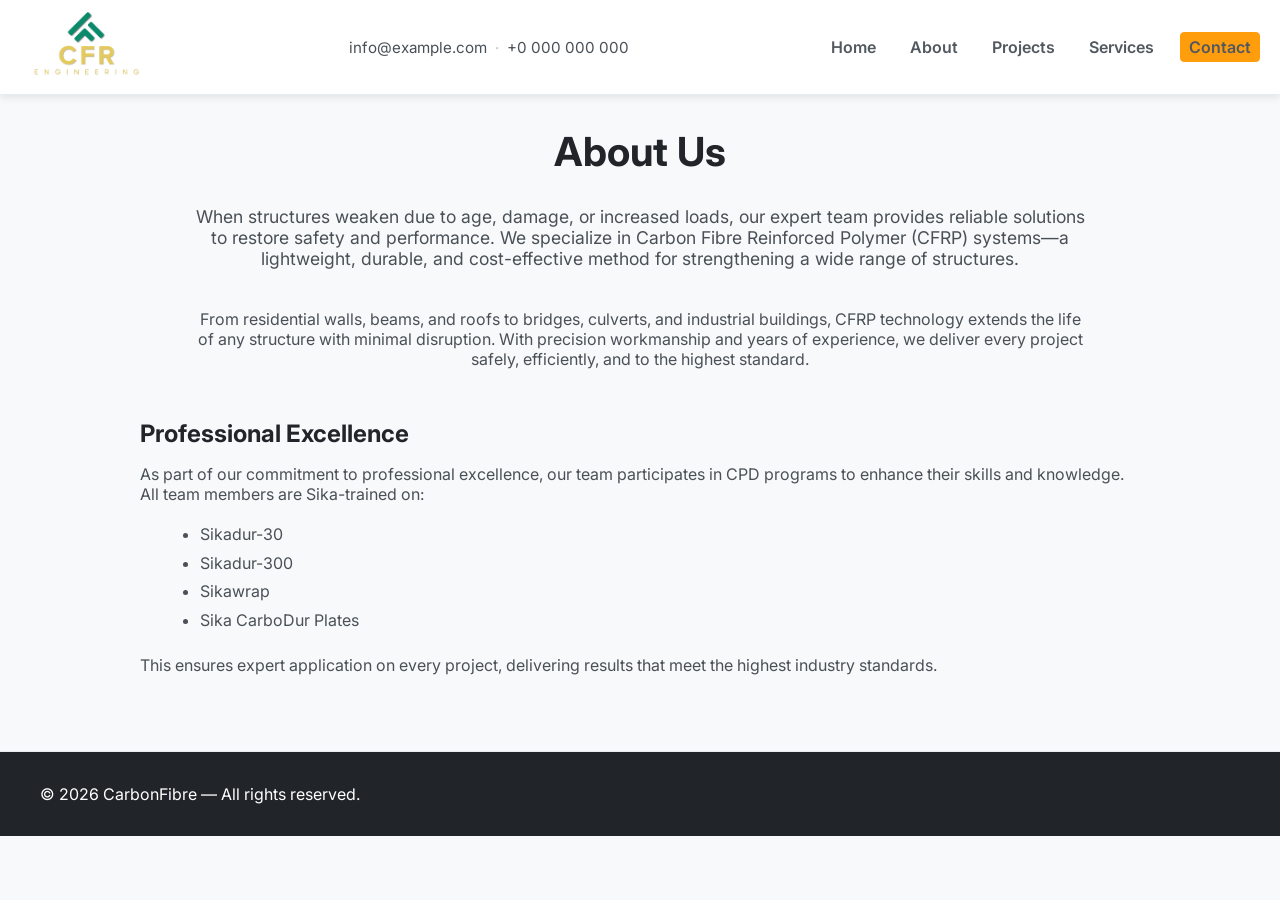
==== commit 0dd99e76: "update images and text" ====
--- a/about.html
+++ b/about.html
@@ -4,11 +4,13 @@
     <meta charset="utf-8" />
     <meta name="viewport" content="width=device-width,initial-scale=1" />
     <title>About — Carbon Fibre Installation</title>
+    <link rel="icon" type="image/jpeg" href="images/logo/cfr-e_logo.jpg" />
     <link rel="stylesheet" href="css/style.css" />
+    <link href="https://fonts.googleapis.com/css2?family=Inter:wght@300;400;600;800&display=swap" rel="stylesheet">
   </head>
   <body class="page-bg">
     <header class="site-header">
-      <a class="logo" href="index.html">CFR Engineering</a>
+      <a class="logo" href="index.html"><img src="images/logo/cfr-e_logo_hor_2.png" alt="CFR Engineering" /></a>
       <div class="header-right">
         <div class="contact-top">
           <a href="mailto:info@example.com">info@example.com</a>
@@ -18,6 +20,7 @@
         <button class="nav-toggle" aria-label="Toggle navigation">☰</button>
       </div>
       <nav class="main-nav" aria-hidden="false">
+        <a class="mobile-logo" href="index.html"><img src="images/logo/cfr-e_logo_hor_2.png" alt="CFR Engineering" /></a>
         <a href="index.html">Home</a>
         <a href="about.html">About</a>
         <a href="projects.html">Projects</a>
--- a/css/style.css
+++ b/css/style.css
@@ -12,12 +12,14 @@
 a{color:var(--accent-2);text-decoration:none}
 .site-header{position:fixed;top:0;left:0;right:0;display:flex;justify-content:space-between;align-items:center;padding:12px 20px;z-index:10001;transform:none;-webkit-font-smoothing:antialiased;-moz-osx-font-smoothing:grayscale}
 .logo{font-weight:600;color:var(--accent);font-size:16px;line-height:1}
+.logo img{height:70px;width:auto;display:block}
 .header-right{display:flex;align-items:center;gap:12px}
 .contact-top{color:var(--muted);font-size:0.95rem;display:flex;gap:8px;align-items:center}
 .contact-top a{color:var(--accent-2)}
 .sep{opacity:.45}
 .main-nav{display:flex;gap:18px;align-items:center}
 .main-nav a{color:var(--accent-2);opacity:.95;padding:6px 8px;font-size:16px;line-height:1;font-weight:600}
+.mobile-logo{display:none}
 
 /* main nav is visible on large screens; mobile toggle shows at <=960px */
 
@@ -52,10 +54,11 @@
 .page-bg{background:#f8f9fa;min-height:100vh}
 
 
-.hero{height:63vh;min-height:390px;background:#d0d3d9;background-size:cover;background-position:center;display:flex;align-items:center;position:relative}
-.hero-inner{max-width:var(--max-width);margin:0 auto;padding:96px 28px 48px}
-.hero h1{font-size: clamp(28px, 5vw, 56px);margin:0 0 12px;line-height:1.02;color:#000000}
-.tagline{color:#000000;margin:0 0 20px;opacity:0.85}
+.hero{height:63vh;min-height:390px;background:url('../images/photos/service_02.jpg') no-repeat center;background-size:cover;background-position:center;display:flex;align-items:center;position:relative}
+.hero::before{content:'';position:absolute;inset:0;background:rgba(0,0,0,0.5);backdrop-filter:blur(2px);z-index:1}
+.hero-inner{max-width:var(--max-width);margin:0 auto;padding:96px 28px 48px;position:relative;z-index:2}
+.hero h1{font-size: clamp(28px, 5vw, 56px);margin:0 0 12px;line-height:1.02;color:#ffffff}
+.tagline{color:#ffffff;margin:0 0 20px;opacity:0.95}
 .cta-row a{display:inline-block;margin-right:12px;padding:12px 24px;border-radius:4px;font-weight:600;transition:all 0.3s ease}
 .primary-cta{background:#212529;color:#ffffff;border:2px solid #212529}
 .primary-cta:hover{background:#000000;border-color:#000000}
@@ -78,7 +81,7 @@
 .project-list{max-width:var(--max-width);margin:12px auto;display:grid;grid-template-columns:repeat(auto-fit,minmax(280px,1fr));gap:24px}
 .project{padding:0;background:#ffffff;border-radius:8px;overflow:hidden;box-shadow:0 2px 8px rgba(0,0,0,0.1);transition:transform 0.3s ease}
 .project:hover{transform:translateY(-4px)}
-.project-image{width:100%;height:240px;background:#e9ecef;display:flex;align-items:center;justify-content:center;color:#6c757d;font-size:1.1rem;font-weight:600}
+.project-image{width:100%;height:240px;object-fit:cover;display:block;background:#e9ecef}
 .project-content{padding:20px}
 .project h4{margin-top:0;color:#212529}
 
@@ -93,6 +96,8 @@
 @media (max-width:960px){
   .nav-toggle{display:inline-block}
   .main-nav{position:fixed;top:0;left:-320px;height:100vh;width:280px;flex-direction:column;padding:72px 16px 20px;background:#ffffff;backdrop-filter:blur(6px);border-right:1px solid #e9ecef;z-index:60;box-shadow:2px 0 8px rgba(0,0,0,0.1)}
+  .mobile-logo{display:block;position:absolute;top:16px;left:50%;transform:translateX(-50%);padding:0}
+  .mobile-logo img{height:55px;width:auto}
   .main-nav a{display:block;padding:12px 6px;border-radius:6px}
   .main-nav.open{left:0}
   .nav-overlay{opacity:0;pointer-events:none}
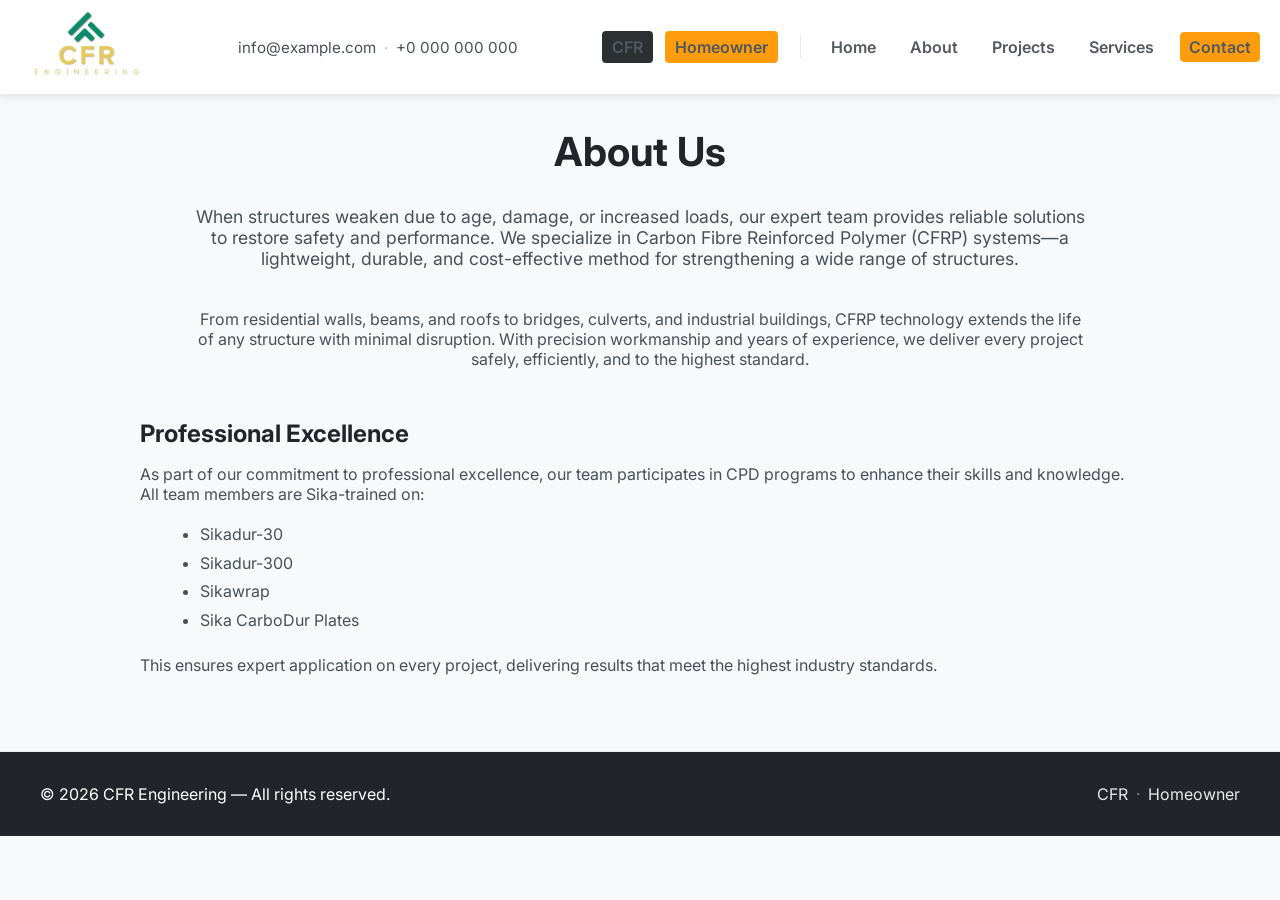
==== commit 8fd65d72: "add new landing page, new homeowner page. update cfr page Co-authored-by: Copilot <copilot@github.co" ====
--- a/about.html
+++ b/about.html
@@ -9,26 +9,7 @@
     <link href="https://fonts.googleapis.com/css2?family=Inter:wght@300;400;600;800&display=swap" rel="stylesheet">
   </head>
   <body class="page-bg">
-    <header class="site-header">
-      <a class="logo" href="index.html"><img src="images/logo/cfr-e_logo_hor_2.png" alt="CFR Engineering" /></a>
-      <div class="header-right">
-        <div class="contact-top">
-          <a href="mailto:info@example.com">info@example.com</a>
-          <span class="sep">·</span>
-          <a href="tel:+000000000">+0 000 000 000</a>
-        </div>
-        <button class="nav-toggle" aria-label="Toggle navigation">☰</button>
-      </div>
-      <nav class="main-nav" aria-hidden="false">
-        <a class="mobile-logo" href="index.html"><img src="images/logo/cfr-e_logo_hor_2.png" alt="CFR Engineering" /></a>
-        <a href="index.html">Home</a>
-        <a href="about.html">About</a>
-        <a href="projects.html">Projects</a>
-        <a href="services.html">Services</a>
-        <a class="contact-btn" href="index.html#contact">Contact</a>
-      </nav>
-      <div class="nav-overlay" aria-hidden="true"></div>
-    </header>
+    <div id="header-placeholder"></div>
     <main style="padding:100px 20px 60px;">
       <div style="max-width:1000px;margin:0 auto;">
         <h1 style="text-align:center;font-size:2.5rem;margin-bottom:30px;color:#212529;">About Us</h1>
@@ -46,11 +27,7 @@
         <p style="color:#495057;">This ensures expert application on every project, delivering results that meet the highest industry standards.</p>
       </div>
     </main>
-    <footer class="site-footer">
-      <div class="footer-inner">
-        <p>&copy; <span id="year"></span> CarbonFibre — All rights reserved.</p>
-      </div>
-    </footer>
+    <div id="footer-placeholder"></div>
     <script src="js/main.js"></script>
   </body>
 </html>
--- a/css/style.css
+++ b/css/style.css
@@ -112,3 +112,41 @@
 .more a{color:#ff9800;font-weight:600;text-decoration:none;border-bottom:2px solid #ff9800;padding-bottom:2px;transition:opacity 0.3s ease}
 .more a:hover{opacity:0.8}
 .attributes{padding:64px 20px 40px;background:#ffffff}
+
+/* Navigation sections (CFR / Homeowner) */
+.nav-sections{display:flex;gap:12px;align-items:center}
+.section-btn{padding:8px 16px;border-radius:4px;font-weight:600;transition:all 0.3s ease;border:2px solid transparent}
+.cfr-btn{background:#212529;color:#ffffff;border-color:#212529}
+.cfr-btn:hover{background:#000000;border-color:#000000}
+.homeowner-btn{background:#ff9800;color:#ffffff;border-color:#ff9800}
+.homeowner-btn:hover{background:#f57c00;border-color:#f57c00}
+.nav-divider{width:1px;height:24px;background:#e9ecef;margin:0 4px}
+
+/* Footer navigation */
+.footer-nav{display:flex;gap:8px;align-items:center}
+.footer-nav a{color:#ffffff;opacity:0.9;transition:opacity 0.3s ease}
+.footer-nav a:hover{opacity:1}
+.footer-nav .sep{color:#ffffff}
+
+/* Landing page styles */
+.landing-hero{min-height:100vh;display:flex;align-items:center;justify-content:center;padding:100px 20px 60px;background:linear-gradient(135deg, #f8f9fa 0%, #e9ecef 100%)}
+.landing-container{max-width:var(--max-width);margin:0 auto;text-align:center}
+.landing-hero h1{font-size:clamp(32px, 5vw, 48px);margin:0 0 16px;color:#212529}
+.landing-hero .tagline{font-size:clamp(16px, 2vw, 20px);color:#6c757d;margin:0 0 60px}
+.landing-cards{display:grid;grid-template-columns:repeat(auto-fit,minmax(320px,1fr));gap:32px;max-width:900px;margin:0 auto}
+.landing-card{display:block;background:#ffffff;border-radius:12px;overflow:hidden;box-shadow:0 4px 16px rgba(0,0,0,0.1);transition:all 0.4s ease;text-decoration:none;border:2px solid transparent}
+.landing-card:hover{transform:translateY(-8px);box-shadow:0 8px 32px rgba(0,0,0,0.15);border-color:#ff9800}
+.landing-card-image{width:100%;height:280px;background:linear-gradient(135deg, #e9ecef 0%, #dee2e6 100%);display:flex;align-items:center;justify-content:center;font-size:48px;color:#adb5bd;position:relative;overflow:hidden}
+.landing-card-image::before{content:'';position:absolute;inset:0;background:url('data:image/svg+xml;utf8,<svg xmlns="http://www.w3.org/2000/svg" viewBox="0 0 100 100"><rect fill="%23dee2e6" width="100" height="100"/><text x="50" y="50" font-size="16" fill="%23adb5bd" text-anchor="middle" dy=".3em" font-family="sans-serif">Image</text></svg>') center/cover;opacity:0.5}
+.landing-card-content{padding:32px 24px;text-align:center}
+.landing-card h2{margin:0;font-size:1.5rem;color:#212529;font-weight:600}
+.landing-card p{margin:12px 0 0;color:#6c757d;font-size:0.95rem}
+
+/* Responsive adjustments for landing page */
+@media (max-width:960px){
+  .landing-cards{grid-template-columns:1fr;max-width:450px}
+  .landing-hero{padding:120px 20px 40px}
+  .nav-sections{display:flex;width:100%;flex-direction:row;gap:8px;margin-bottom:8px}
+  .section-btn{flex:1;text-align:center}
+  .nav-divider{display:none}
+}
